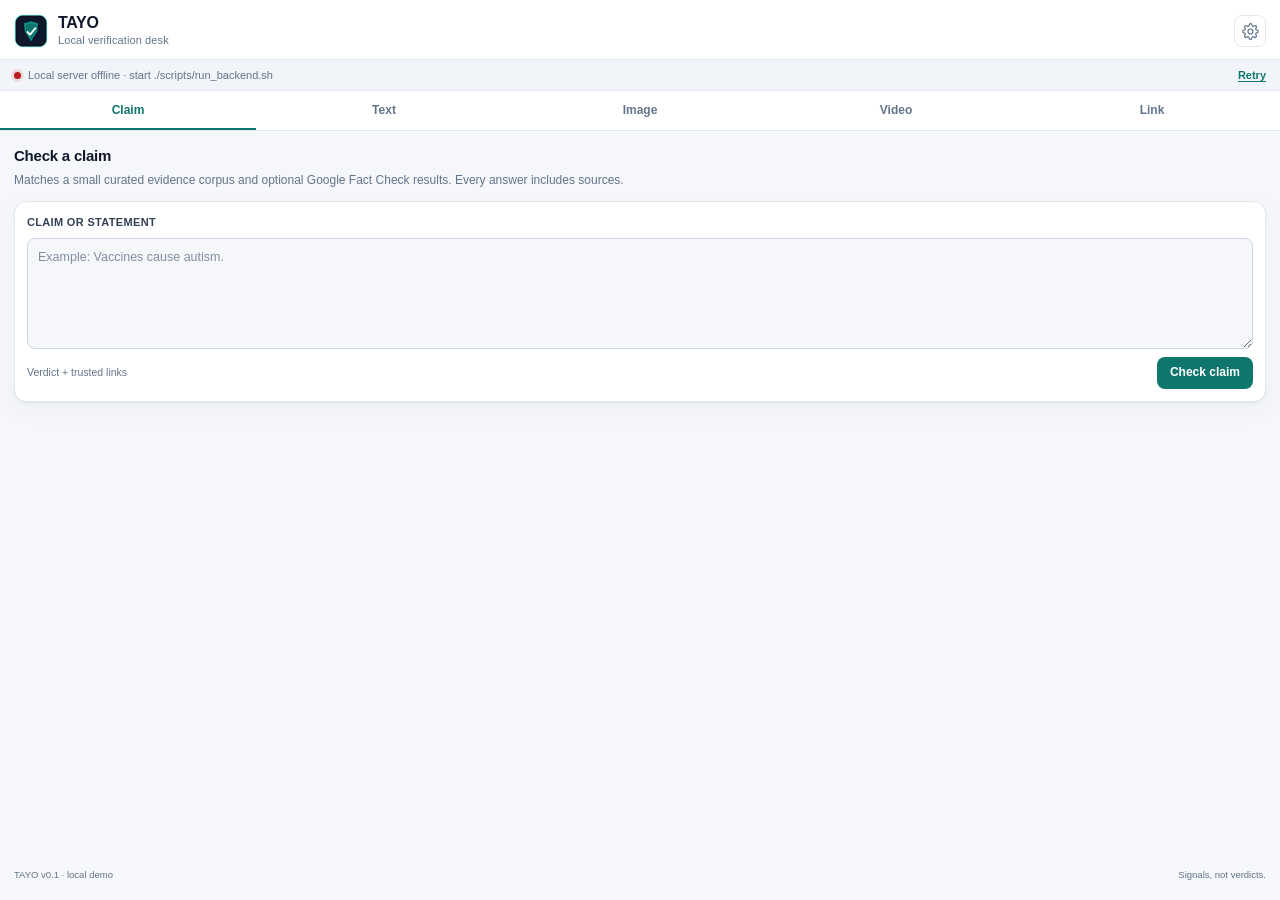
==== extension/panel.html @ 988fa5e0 "Add files via upload" ====
<!doctype html>
<html lang="en">
  <head>
    <meta charset="utf-8" />
    <meta name="viewport" content="width=device-width, initial-scale=1" />
    <title>TAYO</title>
    <link rel="stylesheet" href="panel.css" />
  </head>
  <body>
    <header class="app-header">
      <div class="brand">
        <img src="icons/icon48.png" alt="" class="brand-mark" />
        <div>
          <h1>TAYO</h1>
          <p>Local verification desk</p>
        </div>
      </div>
      <button
        id="settings-button"
        class="icon-button"
        type="button"
        title="Settings"
        aria-label="Open settings"
      >
        <svg viewBox="0 0 24 24" aria-hidden="true">
          <path d="M12 15.5a3.5 3.5 0 1 0 0-7 3.5 3.5 0 0 0 0 7Z" />
          <path d="M19.4 15a1.7 1.7 0 0 0 .34 1.87l.06.06a2 2 0 1 1-2.83 2.83l-.06-.06a1.7 1.7 0 0 0-1.87-.34 1.7 1.7 0 0 0-1.03 1.56V21a2 2 0 1 1-4 0v-.09A1.7 1.7 0 0 0 8.9 19.4a1.7 1.7 0 0 0-1.87.34l-.06.06a2 2 0 1 1-2.83-2.83l.06-.06A1.7 1.7 0 0 0 4.6 15a1.7 1.7 0 0 0-1.56-1.03H3a2 2 0 1 1 0-4h.09A1.7 1.7 0 0 0 4.6 8.9a1.7 1.7 0 0 0-.34-1.87l-.06-.06a2 2 0 1 1 2.83-2.83l.06.06A1.7 1.7 0 0 0 8.96 4.6H9a1.7 1.7 0 0 0 1.03-1.56V3a2 2 0 1 1 4 0v.09A1.7 1.7 0 0 0 15.1 4.6a1.7 1.7 0 0 0 1.87-.34l.06-.06a2 2 0 1 1 2.83 2.83l-.06.06A1.7 1.7 0 0 0 19.4 8.9V9a1.7 1.7 0 0 0 1.56 1.03H21a2 2 0 1 1 0 4h-.09A1.7 1.7 0 0 0 19.4 15Z" />
        </svg>
      </button>
    </header>

    <div id="server-status" class="server-status" role="status">
      <span class="status-dot" aria-hidden="true"></span>
      <span id="server-status-text">Checking local server…</span>
      <button id="retry-health" class="link-button" type="button">Retry</button>
    </div>

    <nav class="tabs" role="tablist" aria-label="Verification tools">
      <button class="tab is-active" data-tab="factcheck" id="tab-factcheck" role="tab" aria-selected="true" type="button">Claim</button>
      <button class="tab" data-tab="text" id="tab-text" role="tab" aria-selected="false" type="button">Text</button>
      <button class="tab" data-tab="image" id="tab-image" role="tab" aria-selected="false" type="button">Image</button>
      <button class="tab" data-tab="video" id="tab-video" role="tab" aria-selected="false" type="button">Video</button>
      <button class="tab" data-tab="url" id="tab-url" role="tab" aria-selected="false" type="button">Link</button>
    </nav>

    <main class="panels">
      <!-- FACT CHECK -->
      <section id="panel-factcheck" class="panel is-active" role="tabpanel" aria-labelledby="tab-factcheck">
        <div class="panel-intro">
          <h2>Check a claim</h2>
          <p>Matches a small curated evidence corpus and optional Google Fact Check results. Every answer includes sources.</p>
        </div>
        <form id="factcheck-form" class="card form">
          <label for="claim-input">Claim or statement</label>
          <textarea
            id="claim-input"
            name="claim"
            rows="5"
            minlength="3"
            maxlength="10000"
            required
            placeholder="Example: Vaccines cause autism."
          ></textarea>
          <div class="form-actions">
            <span class="hint">Verdict + trusted links</span>
            <button class="button primary" type="submit">Check claim</button>
          </div>
        </form>
        <div id="factcheck-output" class="result" aria-live="polite"></div>
      </section>

      <!-- TEXT -->
      <section id="panel-text" class="panel" role="tabpanel" aria-labelledby="tab-text">
        <div class="panel-intro">
          <h2>Inspect writing</h2>
          <p>Runs a ModernBERT classifier plus transparent style statistics. Treat the score as a weak triage signal, never proof of authorship.</p>
        </div>
        <form id="text-form" class="card form">
          <div class="label-row">
            <label for="text-input">Text sample</label>
            <span id="text-count" class="counter">0 characters</span>
          </div>
          <textarea
            id="text-input"
            name="text"
            rows="9"
            minlength="20"
            maxlength="100000"
            required
            placeholder="Paste at least a paragraph. Short texts are unreliable."
          ></textarea>
          <div class="form-actions">
            <span class="hint">Minimum 20 characters</span>
            <button class="button primary" type="submit">Analyze text</button>
          </div>
        </form>
        <div id="text-output" class="result" aria-live="polite"></div>
      </section>

      <!-- IMAGE -->
      <section id="panel-image" class="panel" role="tabpanel" aria-labelledby="tab-image">
        <div class="panel-intro">
          <h2>Check an image</h2>
          <p>Metadata, C2PA presence, and an AI-image classifier. Use it to decide what to investigate, not what to publish.</p>
        </div>

        <form id="image-url-form" class="card form">
          <label for="image-url-input">Image URL</label>
          <input
            id="image-url-input"
            name="url"
            type="url"
            placeholder="https://example.com/photo.jpg"
          />
          <div class="form-actions">
            <span class="hint">Fetched by your local server</span>
            <button class="button secondary" type="submit">Analyze URL</button>
          </div>
        </form>

        <div class="divider"><span>or upload a file</span></div>

        <form id="image-form" class="card form">
          <label class="dropzone" id="image-dropzone" for="image-file">
            <input id="image-file" name="file" type="file" accept="image/*" />
            <span class="dropzone-title">Drop an image here or click to choose</span>
            <span class="dropzone-note">JPEG, PNG, WebP, GIF, TIFF · up to 100 MB</span>
          </label>
          <div id="image-preview-wrap" class="preview-wrap" hidden>
            <img id="image-preview" class="preview" alt="Selected image preview" />
            <button id="image-clear" class="link-button" type="button">Remove</button>
          </div>
          <div class="form-actions">
            <span class="hint">Metadata + classifier</span>
            <button id="image-submit" class="button primary" type="submit" disabled>Analyze image</button>
          </div>
        </form>
        <div id="image-output" class="result" aria-live="polite"></div>
      </section>

      <!-- VIDEO -->
      <section id="panel-video" class="panel" role="tabpanel" aria-labelledby="tab-video">
        <div class="panel-intro">
          <h2>Sample a video</h2>
          <p>Extracts up to 8 frames with ffmpeg and scores each frame. This cannot detect every deepfake, lip-sync error, or audio manipulation.</p>
        </div>
        <form id="video-form" class="card form">
          <label class="dropzone" id="video-dropzone" for="video-file">
            <input id="video-file" name="file" type="file" accept="video/*" />
            <span class="dropzone-title">Drop a video here or click to choose</span>
            <span class="dropzone-note">MP4, WebM, MOV, MKV · up to 100 MB</span>
          </label>
          <div id="video-file-name" class="file-name" hidden></div>
          <div class="form-actions">
            <span class="hint">Frame sampling · CPU intensive</span>
            <button id="video-submit" class="button primary" type="submit" disabled>Analyze video</button>
          </div>
        </form>
        <div id="video-output" class="result" aria-live="polite"></div>
      </section>

      <!-- URL -->
      <section id="panel-url" class="panel" role="tabpanel" aria-labelledby="tab-url">
        <div class="panel-intro">
          <h2>Scan a suspicious link</h2>
          <p>Passive DNS, TLS certificate, domain age, and threat-intel checks. The backend never fetches the page body or runs its JavaScript.</p>
        </div>
        <form id="url-form" class="card form">
          <label for="url-input">URL to inspect</label>
          <input
            id="url-input"
            name="url"
            type="text"
            inputmode="url"
            placeholder="https://suspicious.example/login"
            required
          />
          <div class="form-actions">
            <span class="hint">Do not open it in your browser</span>
            <button class="button primary" type="submit">Scan link</button>
          </div>
        </form>
        <div class="notice">
          <strong>Safety first.</strong> Never enter credentials into a link you do not trust. This scan is evidence, not a guarantee.
        </div>
        <div id="url-output" class="result" aria-live="polite"></div>
      </section>
    </main>

    <footer class="app-footer">
      <span>TAYO v0.1 · local demo</span>
      <span>Signals, not verdicts.</span>
    </footer>

    <dialog id="settings-dialog" class="settings-dialog">
      <form method="dialog" id="settings-form">
        <h2>Settings</h2>
        <label for="backend-url">Local backend URL</label>
        <input id="backend-url" name="backendUrl" type="url" value="http://127.0.0.1:8000" />
        <p class="settings-note">
          The default URL is covered by this extension's host permissions. If you change
          the host or port, update <code>host_permissions</code> in <code>manifest.json</code>
          and reload the extension.
        </p>
        <div class="settings-status" id="settings-status"></div>
        <div class="dialog-actions">
          <button id="clear-data" class="button ghost" type="button">Clear saved data</button>
          <div class="spacer"></div>
          <button class="button ghost" type="button" data-close-dialog>Cancel</button>
          <button class="button primary" type="submit" value="save">Save</button>
        </div>
      </form>
    </dialog>

    <script src="panel.js"></script>
  </body>
</html>
---- extension/panel.css ----
/* TAYO side-panel styles — no external assets, works offline. */

:root {
  color-scheme: light dark;
  --bg: #f5f7fa;
  --surface: #ffffff;
  --surface-2: #f1f5f9;
  --border: #e2e8f0;
  --border-strong: #cbd5e1;
  --ink: #0f172a;
  --ink-2: #334155;
  --muted: #64748b;
  --teal: #0f766e;
  --teal-soft: #ccfbf1;
  --blue: #1d4ed8;
  --blue-soft: #dbeafe;
  --green: #15803d;
  --green-soft: #dcfce7;
  --amber: #b45309;
  --amber-soft: #fef3c7;
  --red: #b91c1c;
  --red-soft: #fee2e2;
  --shadow: 0 1px 2px rgb(15 23 42 / 0.06), 0 8px 24px rgb(15 23 42 / 0.04);
  --radius: 12px;
  --radius-sm: 8px;
  --font: -apple-system, BlinkMacSystemFont, "Segoe UI", Roboto, "Helvetica Neue",
    Arial, sans-serif;
  --mono: ui-monospace, SFMono-Regular, "SF Mono", Menlo, Consolas, monospace;
}

@media (prefers-color-scheme: dark) {
  :root {
    --bg: #0b1120;
    --surface: #111827;
    --surface-2: #1e293b;
    --border: #263244;
    --border-strong: #3b4a61;
    --ink: #f1f5f9;
    --ink-2: #cbd5e1;
    --muted: #94a3b8;
    --teal: #5eead4;
    --teal-soft: #134e4a;
    --blue: #93c5fd;
    --blue-soft: #1e3a8a;
    --green: #86efac;
    --green-soft: #14532d;
    --amber: #fcd34d;
    --amber-soft: #4a3108;
    --red: #fca5a5;
    --red-soft: #4c1111;
    --shadow: 0 1px 2px rgb(0 0 0 / 0.3), 0 8px 24px rgb(0 0 0 / 0.2);
  }
}

* {
  box-sizing: border-box;
}

html,
body {
  margin: 0;
  padding: 0;
}

body {
  min-width: 300px;
  min-height: 100vh;
  display: flex;
  flex-direction: column;
  background: var(--bg);
  color: var(--ink);
  font-family: var(--font);
  font-size: 13px;
  line-height: 1.5;
  -webkit-font-smoothing: antialiased;
}

h1,
h2,
h3,
p {
  margin: 0;
}

button,
input,
textarea {
  font: inherit;
  color: inherit;
}

button {
  cursor: pointer;
}

a {
  color: var(--blue);
}

/* ---------- Header ---------- */

.app-header {
  display: flex;
  align-items: center;
  justify-content: space-between;
  gap: 8px;
  padding: 14px 14px 10px;
  background: var(--surface);
  border-bottom: 1px solid var(--border);
}

.brand {
  display: flex;
  align-items: center;
  gap: 10px;
  min-width: 0;
}

.brand-mark {
  width: 34px;
  height: 34px;
  border-radius: 9px;
  flex: 0 0 auto;
}

.brand h1 {
  font-size: 16px;
  font-weight: 750;
  letter-spacing: -0.02em;
  line-height: 1.15;
}

.brand p {
  font-size: 11px;
  color: var(--muted);
  letter-spacing: 0.01em;
}

.icon-button {
  width: 32px;
  height: 32px;
  display: grid;
  place-items: center;
  border: 1px solid var(--border);
  border-radius: 8px;
  background: var(--surface);
  color: var(--muted);
  flex: 0 0 auto;
}

.icon-button:hover {
  color: var(--ink);
  border-color: var(--border-strong);
}

.icon-button svg {
  width: 17px;
  height: 17px;
  fill: none;
  stroke: currentColor;
  stroke-width: 1.7;
  stroke-linecap: round;
  stroke-linejoin: round;
}

/* ---------- Server status ---------- */

.server-status {
  display: flex;
  align-items: center;
  gap: 7px;
  padding: 7px 14px;
  font-size: 11px;
  color: var(--muted);
  background: var(--surface-2);
  border-bottom: 1px solid var(--border);
}

.status-dot {
  width: 7px;
  height: 7px;
  border-radius: 50%;
  background: var(--muted);
  flex: 0 0 auto;
}

.server-status.ok .status-dot {
  background: #16a34a;
  box-shadow: 0 0 0 3px rgb(22 163 74 / 0.15);
}

.server-status.down .status-dot {
  background: var(--red);
  box-shadow: 0 0 0 3px rgb(185 28 28 / 0.12);
}

.server-status.checking .status-dot {
  background: var(--amber);
  animation: pulse 1.2s ease-in-out infinite;
}

@keyframes pulse {
  50% {
    opacity: 0.35;
  }
}

.link-button {
  margin-left: auto;
  border: 0;
  background: transparent;
  padding: 0;
  color: var(--teal);
  font-size: 11px;
  font-weight: 650;
  text-decoration: underline;
  text-underline-offset: 2px;
}

.link-button:hover {
  color: var(--ink);
}

/* ---------- Tabs ---------- */

.tabs {
  display: grid;
  grid-template-columns: repeat(5, 1fr);
  background: var(--surface);
  border-bottom: 1px solid var(--border);
  position: sticky;
  top: 0;
  z-index: 10;
}

.tab {
  border: 0;
  border-bottom: 2px solid transparent;
  background: transparent;
  color: var(--muted);
  padding: 10px 4px 9px;
  font-size: 12px;
  font-weight: 650;
  transition: color 0.15s ease, border-color 0.15s ease;
}

.tab:hover {
  color: var(--ink);
}

.tab.is-active {
  color: var(--teal);
  border-bottom-color: var(--teal);
}

.tab:focus-visible,
.button:focus-visible,
input:focus-visible,
textarea:focus-visible,
.link-button:focus-visible,
.icon-button:focus-visible {
  outline: 2px solid var(--teal);
  outline-offset: 2px;
}

/* ---------- Layout ---------- */

.panels {
  padding: 14px;
  flex: 1;
}

.panel {
  display: none;
}

.panel.is-active {
  display: block;
  animation: fade-in 0.15s ease;
}

@keyframes fade-in {
  from {
    opacity: 0;
    transform: translateY(2px);
  }
}

.panel-intro {
  margin-bottom: 12px;
}

.panel-intro h2 {
  font-size: 15px;
  font-weight: 720;
  letter-spacing: -0.015em;
  margin-bottom: 3px;
}

.panel-intro p {
  font-size: 12px;
  color: var(--muted);
}

.card {
  background: var(--surface);
  border: 1px solid var(--border);
  border-radius: var(--radius);
  box-shadow: var(--shadow);
}

.form {
  padding: 12px;
  display: flex;
  flex-direction: column;
  gap: 8px;
}

label {
  font-size: 11px;
  font-weight: 700;
  letter-spacing: 0.03em;
  text-transform: uppercase;
  color: var(--ink-2);
}

.label-row {
  display: flex;
  align-items: baseline;
  justify-content: space-between;
  gap: 8px;
}

.counter {
  font-size: 10px;
  color: var(--muted);
  font-variant-numeric: tabular-nums;
}

textarea,
input[type="text"],
input[type="url"] {
  width: 100%;
  border: 1px solid var(--border-strong);
  border-radius: var(--radius-sm);
  background: var(--bg);
  padding: 9px 10px;
  font-size: 12.5px;
  line-height: 1.45;
  resize: vertical;
  transition: border-color 0.15s ease, box-shadow 0.15s ease;
}

textarea {
  min-height: 84px;
}

textarea:focus,
input[type="text"]:focus,
input[type="url"]:focus {
  border-color: var(--teal);
  box-shadow: 0 0 0 3px rgb(15 118 110 / 0.1);
  outline: none;
}

::placeholder {
  color: var(--muted);
  opacity: 0.8;
}

.form-actions {
  display: flex;
  align-items: center;
  justify-content: space-between;
  gap: 8px;
  flex-wrap: wrap;
}

.hint {
  font-size: 10.5px;
  color: var(--muted);
}

.button {
  border: 1px solid transparent;
  border-radius: var(--radius-sm);
  padding: 7px 12px;
  font-size: 12px;
  font-weight: 650;
  line-height: 1.3;
  transition: background 0.15s ease, border-color 0.15s ease, opacity 0.15s ease;
  white-space: nowrap;
}

.button.primary {
  background: var(--teal);
  color: #ffffff;
}

@media (prefers-color-scheme: dark) {
  .button.primary {
    color: #042f2e;
  }
}

.button.primary:hover {
  filter: brightness(1.08);
}

.button.secondary {
  background: var(--surface-2);
  border-color: var(--border-strong);
  color: var(--ink);
}

.button.secondary:hover,
.button.ghost:hover {
  border-color: var(--teal);
}

.button.ghost {
  background: transparent;
  border-color: var(--border-strong);
  color: var(--ink-2);
}

.button:disabled {
  opacity: 0.45;
  cursor: not-allowed;
}

.button.is-loading {
  pointer-events: none;
  opacity: 0.7;
  position: relative;
  color: transparent;
}

.button.is-loading::after {
  content: "";
  position: absolute;
  inset: 0;
  margin: auto;
  width: 13px;
  height: 13px;
  border: 2px solid currentColor;
  border-top-color: transparent;
  border-radius: 50%;
  color: var(--surface);
  animation: spin 0.7s linear infinite;
}

@keyframes spin {
  to {
    transform: rotate(360deg);
  }
}

.divider {
  display: flex;
  align-items: center;
  gap: 10px;
  margin: 14px 0;
  color: var(--muted);
  font-size: 10px;
  text-transform: uppercase;
  letter-spacing: 0.07em;
}

.divider::before,
.divider::after {
  content: "";
  flex: 1;
  height: 1px;
  background: var(--border);
}

/* ---------- Dropzone ---------- */

.dropzone {
  display: flex;
  flex-direction: column;
  align-items: center;
  justify-content: center;
  gap: 3px;
  padding: 22px 12px;
  border: 1.5px dashed var(--border-strong);
  border-radius: var(--radius-sm);
  background: var(--bg);
  text-align: center;
  cursor: pointer;
  text-transform: none;
  letter-spacing: 0;
  transition: border-color 0.15s ease, background 0.15s ease;
}

.dropzone:hover,
.dropzone.is-dragover {
  border-color: var(--teal);
  background: var(--teal-soft);
}

.dropzone input {
  display: none;
}

.dropzone-title {
  font-size: 12px;
  font-weight: 650;
  color: var(--ink);
}

.dropzone-note {
  font-size: 10px;
  color: var(--muted);
  font-weight: 400;
}

.preview-wrap {
  position: relative;
  display: flex;
  align-items: flex-start;
  gap: 8px;
}

.preview {
  width: 100%;
  max-height: 180px;
  object-fit: contain;
  border-radius: var(--radius-sm);
  border: 1px solid var(--border);
  background: var(--surface-2);
}

.file-name {
  font-size: 11px;
  color: var(--ink-2);
  background: var(--surface-2);
  border: 1px solid var(--border);
  border-radius: 6px;
  padding: 6px 8px;
  overflow-wrap: anywhere;
}

/* ---------- Notices ---------- */

.notice {
  margin-top: 10px;
  padding: 9px 10px;
  border: 1px solid var(--amber);
  border-radius: var(--radius-sm);
  background: var(--amber-soft);
  color: var(--ink-2);
  font-size: 11px;
}

.notice strong {
  color: var(--ink);
}

/* ---------- Results ---------- */

.result {
  margin-top: 12px;
  display: flex;
  flex-direction: column;
  gap: 10px;
}

.result:empty {
  display: none;
}

.result-card {
  background: var(--surface);
  border: 1px solid var(--border);
  border-radius: var(--radius);
  padding: 12px;
  box-shadow: var(--shadow);
}

.result-card h3 {
  font-size: 11px;
  text-transform: uppercase;
  letter-spacing: 0.06em;
  color: var(--muted);
  margin-bottom: 8px;
}

.score-head {
  display: flex;
  align-items: center;
  justify-content: space-between;
  gap: 8px;
  flex-wrap: wrap;
  margin-bottom: 6px;
}

.score-title {
  font-size: 14px;
  font-weight: 750;
  letter-spacing: -0.01em;
}

.score-sub {
  font-size: 11px;
  color: var(--muted);
  font-variant-numeric: tabular-nums;
}

.badge {
  display: inline-flex;
  align-items: center;
  gap: 4px;
  border-radius: 999px;
  padding: 4px 9px;
  font-size: 11px;
  font-weight: 750;
  letter-spacing: 0.01em;
  white-space: nowrap;
}

.badge-true,
.badge-real,
.badge-low {
  background: var(--green-soft);
  color: var(--green);
}

.badge-false,
.badge-high {
  background: var(--red-soft);
  color: var(--red);
}

.badge-unsure,
.badge-medium {
  background: var(--amber-soft);
  color: var(--amber);
}

.badge-neutral {
  background: var(--surface-2);
  color: var(--ink-2);
}

.badge-info {
  background: var(--blue-soft);
  color: var(--blue);
}

.summary {
  font-size: 12.5px;
  color: var(--ink-2);
  margin-top: 8px;
}

.meter {
  height: 7px;
  border-radius: 999px;
  background: var(--surface-2);
  overflow: hidden;
  margin: 8px 0 2px;
  border: 1px solid var(--border);
}

.meter > span {
  display: block;
  height: 100%;
  border-radius: 999px;
  background: linear-gradient(90deg, var(--green), var(--amber), var(--red));
  transition: width 0.4s ease;
}

.meter-label {
  display: flex;
  justify-content: space-between;
  font-size: 9.5px;
  color: var(--muted);
  margin-top: 2px;
}

.meta-line {
  display: flex;
  flex-wrap: wrap;
  gap: 4px 10px;
  margin-top: 8px;
  font-size: 10.5px;
  color: var(--muted);
}

.meta-line strong {
  color: var(--ink-2);
  font-weight: 600;
}

/* Evidence */

.evidence-list {
  display: flex;
  flex-direction: column;
  gap: 7px;
}

.evidence-item {
  display: block;
  padding: 8px 9px;
  border: 1px solid var(--border);
  border-radius: var(--radius-sm);
  background: var(--bg);
  text-decoration: none;
  color: inherit;
  transition: border-color 0.15s ease, background 0.15s ease;
}

.evidence-item:hover {
  border-color: var(--teal);
  background: var(--teal-soft);
}

.evidence-source {
  display: block;
  font-size: 9.5px;
  font-weight: 750;
  text-transform: uppercase;
  letter-spacing: 0.05em;
  color: var(--teal);
  margin-bottom: 1px;
}

.evidence-title {
  display: block;
  font-size: 12px;
  font-weight: 650;
  line-height: 1.35;
}

.evidence-snippet {
  display: block;
  font-size: 10.5px;
  color: var(--muted);
  margin-top: 2px;
}

/* Stats and signals */

.stat-grid {
  display: grid;
  grid-template-columns: repeat(2, minmax(0, 1fr));
  gap: 6px;
}

.stat {
  background: var(--bg);
  border: 1px solid var(--border);
  border-radius: 7px;
  padding: 6px 8px;
}

.stat-label {
  display: block;
  font-size: 9px;
  text-transform: uppercase;
  letter-spacing: 0.05em;
  color: var(--muted);
}

.stat-value {
  display: block;
  font-size: 12px;
  font-weight: 650;
  overflow-wrap: anywhere;
  font-variant-numeric: tabular-nums;
}

.signal-list {
  display: flex;
  flex-direction: column;
  gap: 6px;
}

.signal {
  padding: 7px 8px;
  border-left: 3px solid var(--border-strong);
  background: var(--bg);
  border-radius: 0 6px 6px 0;
}

.signal[data-direction="AI-like"],
.signal[data-direction="synthetic"],
.signal[data-direction="risk"] {
  border-left-color: var(--red);
}

.signal[data-direction="real-like"],
.signal[data-direction="authentic"],
.signal[data-direction="safe"] {
  border-left-color: var(--green);
}

.signal-head {
  display: flex;
  justify-content: space-between;
  gap: 8px;
  font-size: 11px;
  font-weight: 650;
}

.signal-weight {
  font-size: 9px;
  color: var(--muted);
  text-transform: uppercase;
  letter-spacing: 0.04em;
}

.signal p {
  font-size: 10.5px;
  color: var(--muted);
  margin-top: 1px;
}

/* Risk card */

.risk-card {
  display: flex;
  align-items: center;
  gap: 12px;
}

.risk-gauge {
  --score: 0;
  --risk-color: var(--green);
  width: 74px;
  height: 74px;
  border-radius: 50%;
  flex: 0 0 auto;
  display: grid;
  place-items: center;
  background: conic-gradient(
    var(--risk-color) calc(var(--score) * 1%),
    var(--surface-2) 0
  );
  position: relative;
}

.risk-gauge::before {
  content: "";
  position: absolute;
  inset: 7px;
  border-radius: 50%;
  background: var(--surface);
}

.risk-gauge span {
  position: relative;
  font-size: 19px;
  font-weight: 750;
  font-variant-numeric: tabular-nums;
}

.risk-gauge small {
  position: relative;
  font-size: 9px;
  color: var(--muted);
  margin-left: 1px;
}

.risk-copy {
  min-width: 0;
}

.reason-list {
  margin: 8px 0 0;
  padding-left: 17px;
  font-size: 11.5px;
  color: var(--ink-2);
}

.reason-list li {
  margin-bottom: 3px;
}

/* Details / raw */

details {
  border: 1px solid var(--border);
  border-radius: var(--radius-sm);
  background: var(--surface);
  padding: 0;
}

details summary {
  cursor: pointer;
  padding: 8px 10px;
  font-size: 11px;
  font-weight: 650;
  color: var(--ink-2);
  list-style-position: inside;
}

details summary:hover {
  color: var(--teal);
}

details > .details-body {
  padding: 0 10px 10px;
  border-top: 1px solid var(--border);
  margin-top: 0;
  padding-top: 8px;
}

details ul {
  margin: 0;
  padding-left: 17px;
  font-size: 11px;
  color: var(--muted);
}

details li {
  margin-bottom: 3px;
}

pre {
  margin: 0;
  padding: 8px;
  background: var(--bg);
  border: 1px solid var(--border);
  border-radius: 6px;
  font-family: var(--mono);
  font-size: 9.5px;
  line-height: 1.45;
  max-height: 220px;
  overflow: auto;
  white-space: pre-wrap;
  overflow-wrap: anywhere;
  color: var(--ink-2);
}

.kv {
  display: grid;
  grid-template-columns: minmax(80px, 0.9fr) minmax(0, 1.4fr);
  gap: 3px 10px;
  font-size: 10.5px;
}

.kv dt {
  color: var(--muted);
}

.kv dd {
  margin: 0;
  overflow-wrap: anywhere;
  font-variant-numeric: tabular-nums;
}

.result-actions {
  display: flex;
  justify-content: flex-end;
  gap: 6px;
}

.small-button {
  border: 1px solid var(--border-strong);
  background: var(--surface);
  color: var(--muted);
  border-radius: 6px;
  padding: 4px 8px;
  font-size: 10px;
}

.small-button:hover {
  color: var(--ink);
  border-color: var(--teal);
}

/* Error and loading states */

.error-card {
  border: 1px solid var(--red);
  background: var(--red-soft);
  border-radius: var(--radius-sm);
  padding: 10px;
  font-size: 11.5px;
  color: var(--ink-2);
}

.error-card strong {
  display: block;
  color: var(--red);
  margin-bottom: 2px;
}

.loading-card {
  display: flex;
  align-items: center;
  gap: 9px;
  padding: 11px;
  border: 1px solid var(--border);
  border-radius: var(--radius-sm);
  background: var(--surface);
  font-size: 11.5px;
  color: var(--muted);
}

.spinner {
  width: 15px;
  height: 15px;
  border: 2px solid var(--border-strong);
  border-top-color: var(--teal);
  border-radius: 50%;
  animation: spin 0.8s linear infinite;
  flex: 0 0 auto;
}

.inline-note {
  font-size: 10.5px;
  color: var(--muted);
  margin-top: 6px;
}

.match-line {
  font-size: 10.5px;
  color: var(--muted);
  margin-top: 7px;
  padding-top: 7px;
  border-top: 1px dashed var(--border);
}

/* Footer */

.app-footer {
  display: flex;
  justify-content: space-between;
  gap: 8px;
  padding: 10px 14px 18px;
  font-size: 9.5px;
  color: var(--muted);
}

/* Settings dialog */

.settings-dialog {
  border: 1px solid var(--border);
  border-radius: var(--radius);
  padding: 0;
  background: var(--surface);
  color: var(--ink);
  width: min(92vw, 380px);
  box-shadow: 0 24px 60px rgb(0 0 0 / 0.3);
}

.settings-dialog::backdrop {
  background: rgb(2 6 23 / 0.55);
}

.settings-dialog form {
  padding: 16px;
  display: flex;
  flex-direction: column;
  gap: 8px;
}

.settings-dialog h2 {
  font-size: 16px;
  font-weight: 720;
}

.settings-note {
  font-size: 10.5px;
  color: var(--muted);
}

.settings-note code {
  font-family: var(--mono);
  font-size: 9.5px;
  background: var(--surface-2);
  padding: 1px 3px;
  border-radius: 3px;
}

.settings-status {
  font-size: 10.5px;
  color: var(--muted);
  min-height: 15px;
}

.dialog-actions {
  display: flex;
  align-items: center;
  gap: 6px;
  margin-top: 4px;
  flex-wrap: wrap;
}

.dialog-actions .spacer {
  flex: 1;
}

/* Scrollbars */

::-webkit-scrollbar {
  width: 8px;
  height: 8px;
}

::-webkit-scrollbar-thumb {
  background: var(--border-strong);
  border-radius: 999px;
}

::-webkit-scrollbar-track {
  background: transparent;
}

@media (max-width: 350px) {
  .form-actions {
    align-items: stretch;
  }

  .form-actions .button {
    width: 100%;
  }

  .stat-grid {
    grid-template-columns: 1fr;
  }
}
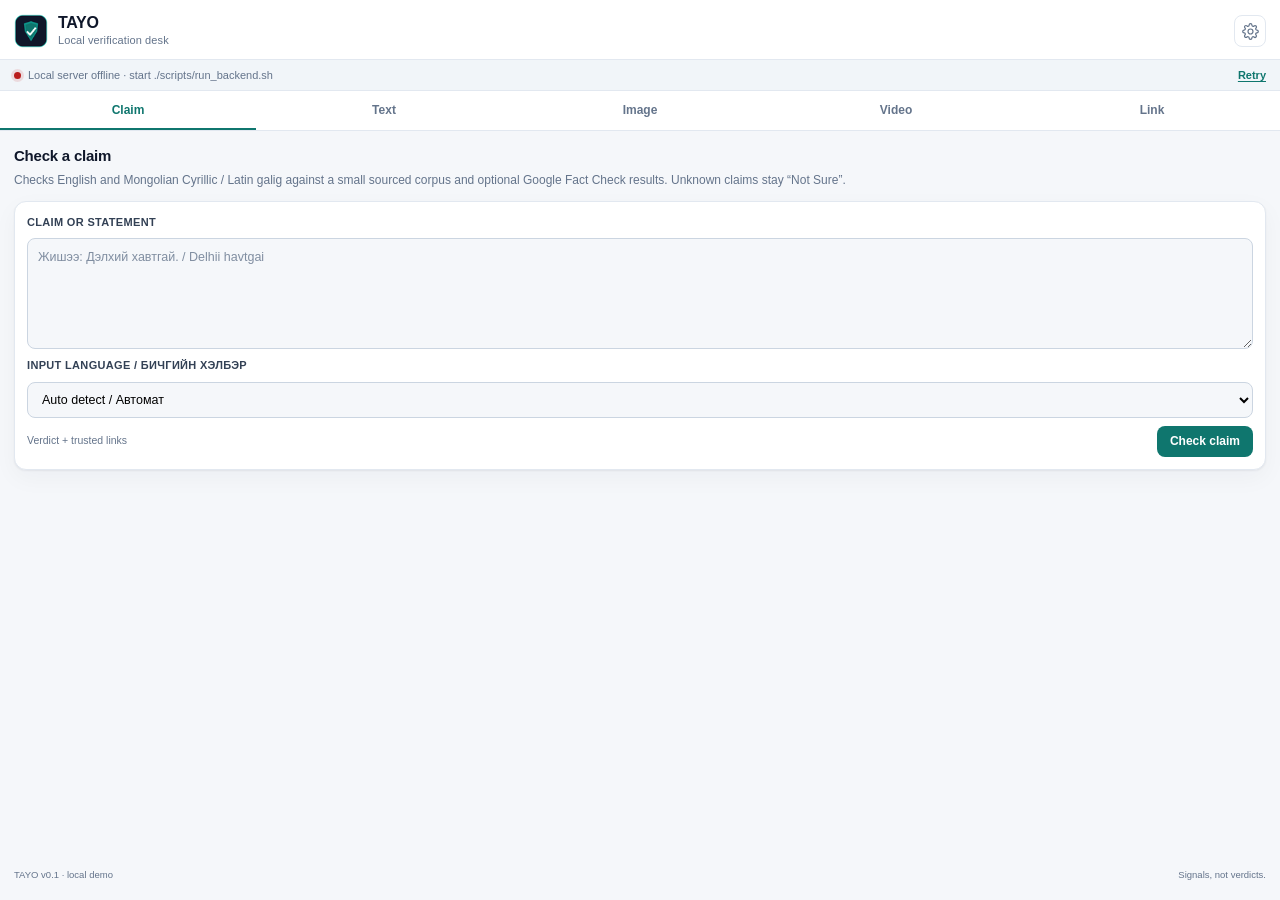
==== commit 2a6011d8: "Add Mongolian Cyrillic and galig input support" ====
--- a/extension/panel.html
+++ b/extension/panel.html
@@ -48,7 +48,7 @@
       <section id="panel-factcheck" class="panel is-active" role="tabpanel" aria-labelledby="tab-factcheck">
         <div class="panel-intro">
           <h2>Check a claim</h2>
-          <p>Matches a small curated evidence corpus and optional Google Fact Check results. Every answer includes sources.</p>
+          <p>Checks English and Mongolian Cyrillic / Latin galig against a small sourced corpus and optional Google Fact Check results. Unknown claims stay “Not Sure”.</p>
         </div>
         <form id="factcheck-form" class="card form">
           <label for="claim-input">Claim or statement</label>
@@ -59,8 +59,15 @@
             minlength="3"
             maxlength="10000"
             required
-            placeholder="Example: Vaccines cause autism."
+            placeholder="Жишээ: Дэлхий хавтгай. / Delhii havtgai"
           ></textarea>
+          <label for="claim-language">Input language / Бичгийн хэлбэр</label>
+          <select id="claim-language" name="language">
+            <option value="auto">Auto detect / Автомат</option>
+            <option value="mn_cyrl">Монгол кирилл</option>
+            <option value="mn_latn">Монгол латин галиг</option>
+            <option value="en">English</option>
+          </select>
           <div class="form-actions">
             <span class="hint">Verdict + trusted links</span>
             <button class="button primary" type="submit">Check claim</button>
@@ -73,7 +80,7 @@
       <section id="panel-text" class="panel" role="tabpanel" aria-labelledby="tab-text">
         <div class="panel-intro">
           <h2>Inspect writing</h2>
-          <p>Runs a ModernBERT classifier plus transparent style statistics. Treat the score as a weak triage signal, never proof of authorship.</p>
+          <p>English: ModernBERT + style statistics. Монгол кирилл / латин галиг: бичгийг таньж статистик харуулна; баталгаажсан AI текст илрүүлэгч байхгүй тул хувь гаргахгүй.</p>
         </div>
         <form id="text-form" class="card form">
           <div class="label-row">
@@ -87,8 +94,15 @@
             minlength="20"
             maxlength="100000"
             required
-            placeholder="Paste at least a paragraph. Short texts are unreliable."
+            placeholder="Paste a paragraph in English, монгол кирилл, эсвэл Mongol latin galig."
           ></textarea>
+          <label for="text-language">Input language / Бичгийн хэлбэр</label>
+          <select id="text-language" name="language">
+            <option value="auto">Auto detect / Автомат</option>
+            <option value="mn_cyrl">Монгол кирилл</option>
+            <option value="mn_latn">Монгол латин галиг</option>
+            <option value="en">English</option>
+          </select>
           <div class="form-actions">
             <span class="hint">Minimum 20 characters</span>
             <button class="button primary" type="submit">Analyze text</button>
--- a/extension/panel.css
+++ b/extension/panel.css
@@ -338,6 +338,7 @@
 }
 
 textarea,
+select,
 input[type="text"],
 input[type="url"] {
   width: 100%;
@@ -356,6 +357,7 @@
 }
 
 textarea:focus,
+select:focus,
 input[type="text"]:focus,
 input[type="url"]:focus {
   border-color: var(--teal);
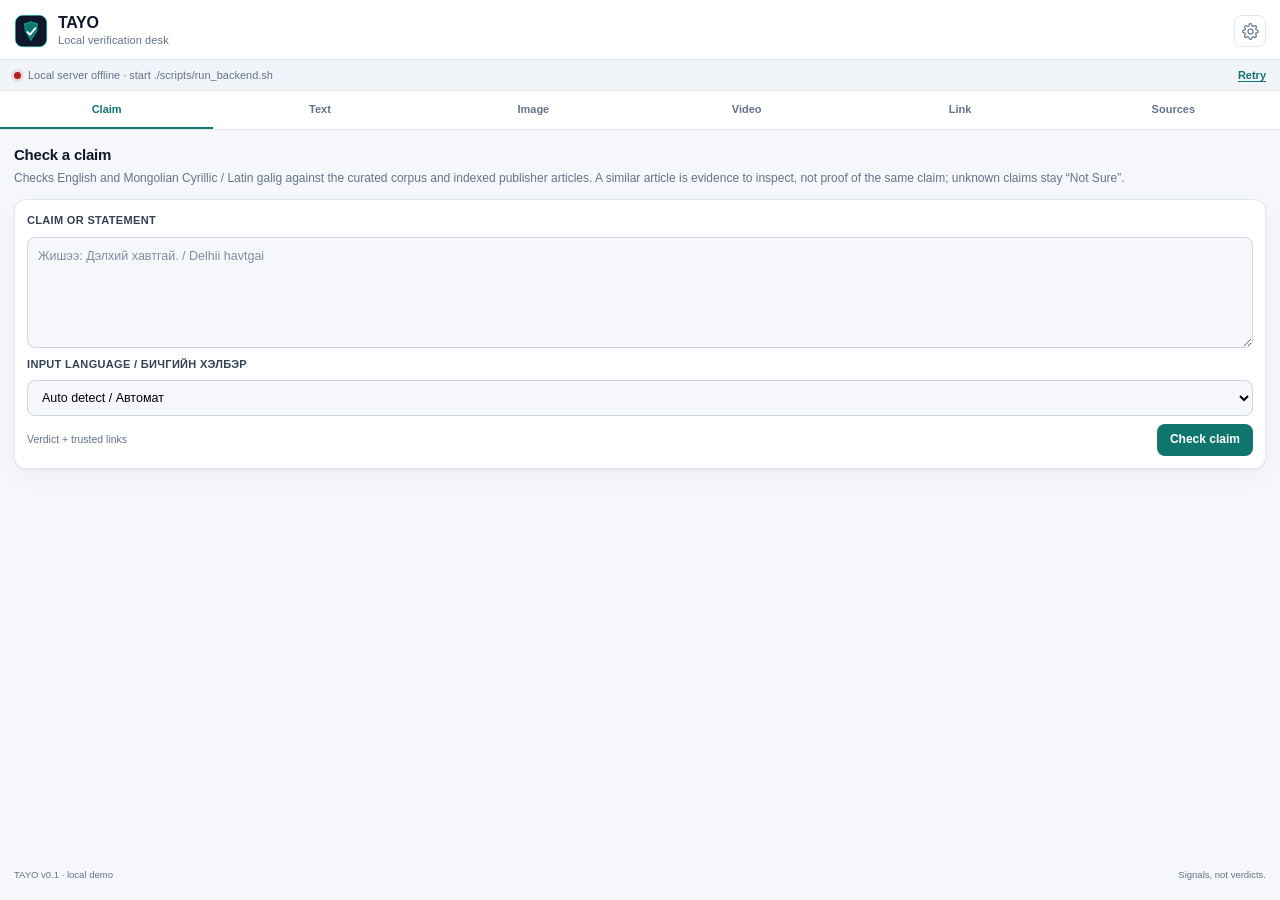
==== commit 99bcb825: "Add Firefox support and expand fact-check evidence sources" ====
--- a/extension/panel.html
+++ b/extension/panel.html
@@ -41,6 +41,7 @@
       <button class="tab" data-tab="image" id="tab-image" role="tab" aria-selected="false" type="button">Image</button>
       <button class="tab" data-tab="video" id="tab-video" role="tab" aria-selected="false" type="button">Video</button>
       <button class="tab" data-tab="url" id="tab-url" role="tab" aria-selected="false" type="button">Link</button>
+      <button class="tab" data-tab="editorial" id="tab-editorial" role="tab" aria-selected="false" type="button">Sources</button>
     </nav>
 
     <main class="panels">
@@ -48,7 +49,7 @@
       <section id="panel-factcheck" class="panel is-active" role="tabpanel" aria-labelledby="tab-factcheck">
         <div class="panel-intro">
           <h2>Check a claim</h2>
-          <p>Checks English and Mongolian Cyrillic / Latin galig against a small sourced corpus and optional Google Fact Check results. Unknown claims stay “Not Sure”.</p>
+          <p>Checks English and Mongolian Cyrillic / Latin galig against the curated corpus and indexed publisher articles. A similar article is evidence to inspect, not proof of the same claim; unknown claims stay “Not Sure”.</p>
         </div>
         <form id="factcheck-form" class="card form">
           <label for="claim-input">Claim or statement</label>
@@ -74,13 +75,14 @@
           </div>
         </form>
         <div id="factcheck-output" class="result" aria-live="polite"></div>
+        <div id="journalist-assessments" class="result" aria-live="polite"></div>
       </section>
 
       <!-- TEXT -->
       <section id="panel-text" class="panel" role="tabpanel" aria-labelledby="tab-text">
         <div class="panel-intro">
           <h2>Inspect writing</h2>
-          <p>English: ModernBERT + style statistics. Монгол кирилл / латин галиг: бичгийг таньж статистик харуулна; баталгаажсан AI текст илрүүлэгч байхгүй тул хувь гаргахгүй.</p>
+          <p>Right-click selected text or a page to analyze it here. English: ModernBERT + style statistics. Монгол кирилл / латин галиг: бичгийг таньж статистик харуулна; баталгаажсан AI текст илрүүлэгч байхгүй тул хувь гаргахгүй.</p>
         </div>
         <form id="text-form" class="card form">
           <div class="label-row">
@@ -115,7 +117,7 @@
       <section id="panel-image" class="panel" role="tabpanel" aria-labelledby="tab-image">
         <div class="panel-intro">
           <h2>Check an image</h2>
-          <p>Metadata, C2PA presence, and an AI-image classifier. Use it to decide what to investigate, not what to publish.</p>
+          <p>Right-click an image to inspect it here. Public image files include metadata checks; protected or blob images use a clearly marked screenshot fallback.</p>
         </div>
 
         <form id="image-url-form" class="card form">
@@ -156,8 +158,24 @@
       <section id="panel-video" class="panel" role="tabpanel" aria-labelledby="tab-video">
         <div class="panel-intro">
           <h2>Sample a video</h2>
-          <p>Extracts up to 8 frames with ffmpeg and scores each frame. This cannot detect every deepfake, lip-sync error, or audio manipulation.</p>
-        </div>
+          <p>Right-click a video and choose “Inspect video with TAYO”, or use “Inspect visible video” from the page menu. Direct files get frame sampling; blob/stream players get one clearly marked frame check.</p>
+        </div>
+        <form id="video-url-form" class="card form">
+          <label for="video-url-input">Direct video URL</label>
+          <input
+            id="video-url-input"
+            name="url"
+            type="url"
+            placeholder="https://example.com/clip.mp4"
+          />
+          <div class="form-actions">
+            <span class="hint">Public file · up to 100 MB</span>
+            <button class="button secondary" type="submit">Analyze video URL</button>
+          </div>
+        </form>
+
+        <div class="divider"><span>or upload a file</span></div>
+
         <form id="video-form" class="card form">
           <label class="dropzone" id="video-dropzone" for="video-file">
             <input id="video-file" name="file" type="file" accept="video/*" />
@@ -198,6 +216,82 @@
           <strong>Safety first.</strong> Never enter credentials into a link you do not trust. This scan is evidence, not a guarantee.
         </div>
         <div id="url-output" class="result" aria-live="polite"></div>
+      </section>
+
+      <!-- LOCAL EDITORIAL SOURCE REGISTRY -->
+      <section id="panel-editorial" class="panel" role="tabpanel" aria-labelledby="tab-editorial">
+        <div class="panel-intro">
+          <h2>Source library & journalist reviews</h2>
+          <p>Sources and reviews are saved in a local SQLite database. A saved site is not automatically trustworthy; a journalist must inspect it. Reviewer names are self-reported, and opinions are shown individually without an automatic majority verdict.</p>
+        </div>
+
+        <section class="card">
+          <h3>Saved sources</h3>
+          <label for="source-search">Find a source</label>
+          <input id="source-search" type="search" placeholder="Search by name, website, or notes" />
+          <p id="source-count" class="inline-note" aria-live="polite"></p>
+          <div class="form-actions">
+            <span class="hint">Local database · saved sources and assessments stay on this computer.</span>
+            <button id="export-editorial-db" class="button secondary" type="button">Download backup</button>
+          </div>
+          <div id="editorial-source-list" class="editorial-list" aria-live="polite"></div>
+        </section>
+
+        <form id="source-form" class="card form">
+          <h3>Add a source website</h3>
+          <label for="source-name">Source name</label>
+          <input id="source-name" name="name" required maxlength="120" placeholder="Example: National Statistics Office" />
+          <label for="source-url">Public HTTPS website</label>
+          <input id="source-url" name="url" type="url" required placeholder="https://example.mn" />
+          <label for="source-tier">Source type</label>
+          <select id="source-tier" name="tier" required>
+            <option value="fact_check">Fact-check publisher</option>
+            <option value="official">Official / primary source</option>
+            <option value="research">Research database / literature</option>
+            <option value="international">International reference</option>
+            <option value="news">News publisher</option>
+          </select>
+          <label for="source-note">What it is useful for / known limitations</label>
+          <textarea id="source-note" name="note" rows="3" maxlength="600" placeholder="Describe scope, ownership, corrections policy, and limitations."></textarea>
+          <label for="source-added-by">Added by</label>
+          <input id="source-added-by" name="added_by" maxlength="100" placeholder="Journalist name (optional)" />
+          <div class="form-actions">
+            <span class="hint">New entries start pending review; this does not crawl the website.</span>
+            <button class="button primary" type="submit">Save source</button>
+          </div>
+          <div id="source-form-status" class="settings-status" role="status"></div>
+        </form>
+
+        <form id="editorial-review-form" class="card form">
+          <h3>Record a journalist assessment</h3>
+          <label for="editorial-claim">Exact claim checked</label>
+          <textarea id="editorial-claim" name="claim" rows="3" required minlength="3" maxlength="10000" placeholder="Paste one specific factual claim, not a whole post."></textarea>
+          <label for="reviewer-name">Journalist name</label>
+          <input id="reviewer-name" name="reviewer" required maxlength="100" />
+          <label for="editorial-verdict">Assessment</label>
+          <select id="editorial-verdict" name="verdict" required>
+            <option value="Unproven">Unproven / not enough evidence</option>
+            <option value="True">True</option>
+            <option value="False">False</option>
+            <option value="Partly true">Partly true</option>
+            <option value="Misleading">Misleading</option>
+            <option value="Satire">Satire</option>
+            <option value="Fabricated">Fabricated</option>
+            <option value="Other">Other</option>
+          </select>
+          <label for="editorial-rationale">Reasoning and checked facts</label>
+          <textarea id="editorial-rationale" name="rationale" rows="5" required minlength="10" maxlength="4000" placeholder="Explain the evidence, context, date, and why this rating follows."></textarea>
+          <label for="editorial-sources">Saved sources used</label>
+          <select id="editorial-sources" name="source_ids" multiple size="6" aria-describedby="source-select-help"></select>
+          <span id="source-select-help" class="hint">Select one or more sources; use Ctrl/Command to select several.</span>
+          <label for="editorial-evidence-urls">Specific evidence links (one HTTPS URL per line)</label>
+          <textarea id="editorial-evidence-urls" name="evidence_urls" rows="3" placeholder="https://...&#10;https://..."></textarea>
+          <div class="form-actions">
+            <span class="hint">Saved as an attributed, append-only editorial record.</span>
+            <button class="button primary" type="submit">Save assessment</button>
+          </div>
+          <div id="review-form-status" class="settings-status" role="status"></div>
+        </form>
       </section>
     </main>
 
@@ -218,7 +312,7 @@
         </p>
         <div class="settings-status" id="settings-status"></div>
         <div class="dialog-actions">
-          <button id="clear-data" class="button ghost" type="button">Clear saved data</button>
+          <button id="clear-data" class="button ghost" type="button">Clear extension settings</button>
           <div class="spacer"></div>
           <button class="button ghost" type="button" data-close-dialog>Cancel</button>
           <button class="button primary" type="submit" value="save">Save</button>
--- a/extension/panel.css
+++ b/extension/panel.css
@@ -225,7 +225,7 @@
 
 .tabs {
   display: grid;
-  grid-template-columns: repeat(5, 1fr);
+  grid-template-columns: repeat(6, minmax(0, 1fr));
   background: var(--surface);
   border-bottom: 1px solid var(--border);
   position: sticky;
@@ -239,9 +239,60 @@
   background: transparent;
   color: var(--muted);
   padding: 10px 4px 9px;
-  font-size: 12px;
+  font-size: 11px;
   font-weight: 650;
   transition: color 0.15s ease, border-color 0.15s ease;
+}
+
+.editorial-list {
+  display: grid;
+  gap: 8px;
+  margin-top: 10px;
+}
+
+.editorial-entry {
+  display: grid;
+  gap: 4px;
+  padding: 10px;
+  border: 1px solid var(--border);
+  border-radius: var(--radius-sm);
+  background: var(--surface-2);
+}
+
+.editorial-entry h4 {
+  margin: 0;
+  font-size: 13px;
+}
+
+.editorial-entry p {
+  margin: 0;
+  color: var(--ink-2);
+  white-space: pre-wrap;
+  overflow-wrap: anywhere;
+}
+
+.editorial-entry .meta-line {
+  font-size: 11px;
+}
+
+.editorial-entry a {
+  overflow-wrap: anywhere;
+}
+
+.editorial-status {
+  display: inline-flex;
+  align-items: center;
+  width: fit-content;
+  padding: 2px 7px;
+  border-radius: 999px;
+  background: var(--amber-soft);
+  color: var(--amber);
+  font-size: 10px;
+  font-weight: 700;
+}
+
+.form select[multiple] {
+  min-height: 110px;
 }
 
 .tab:hover {
